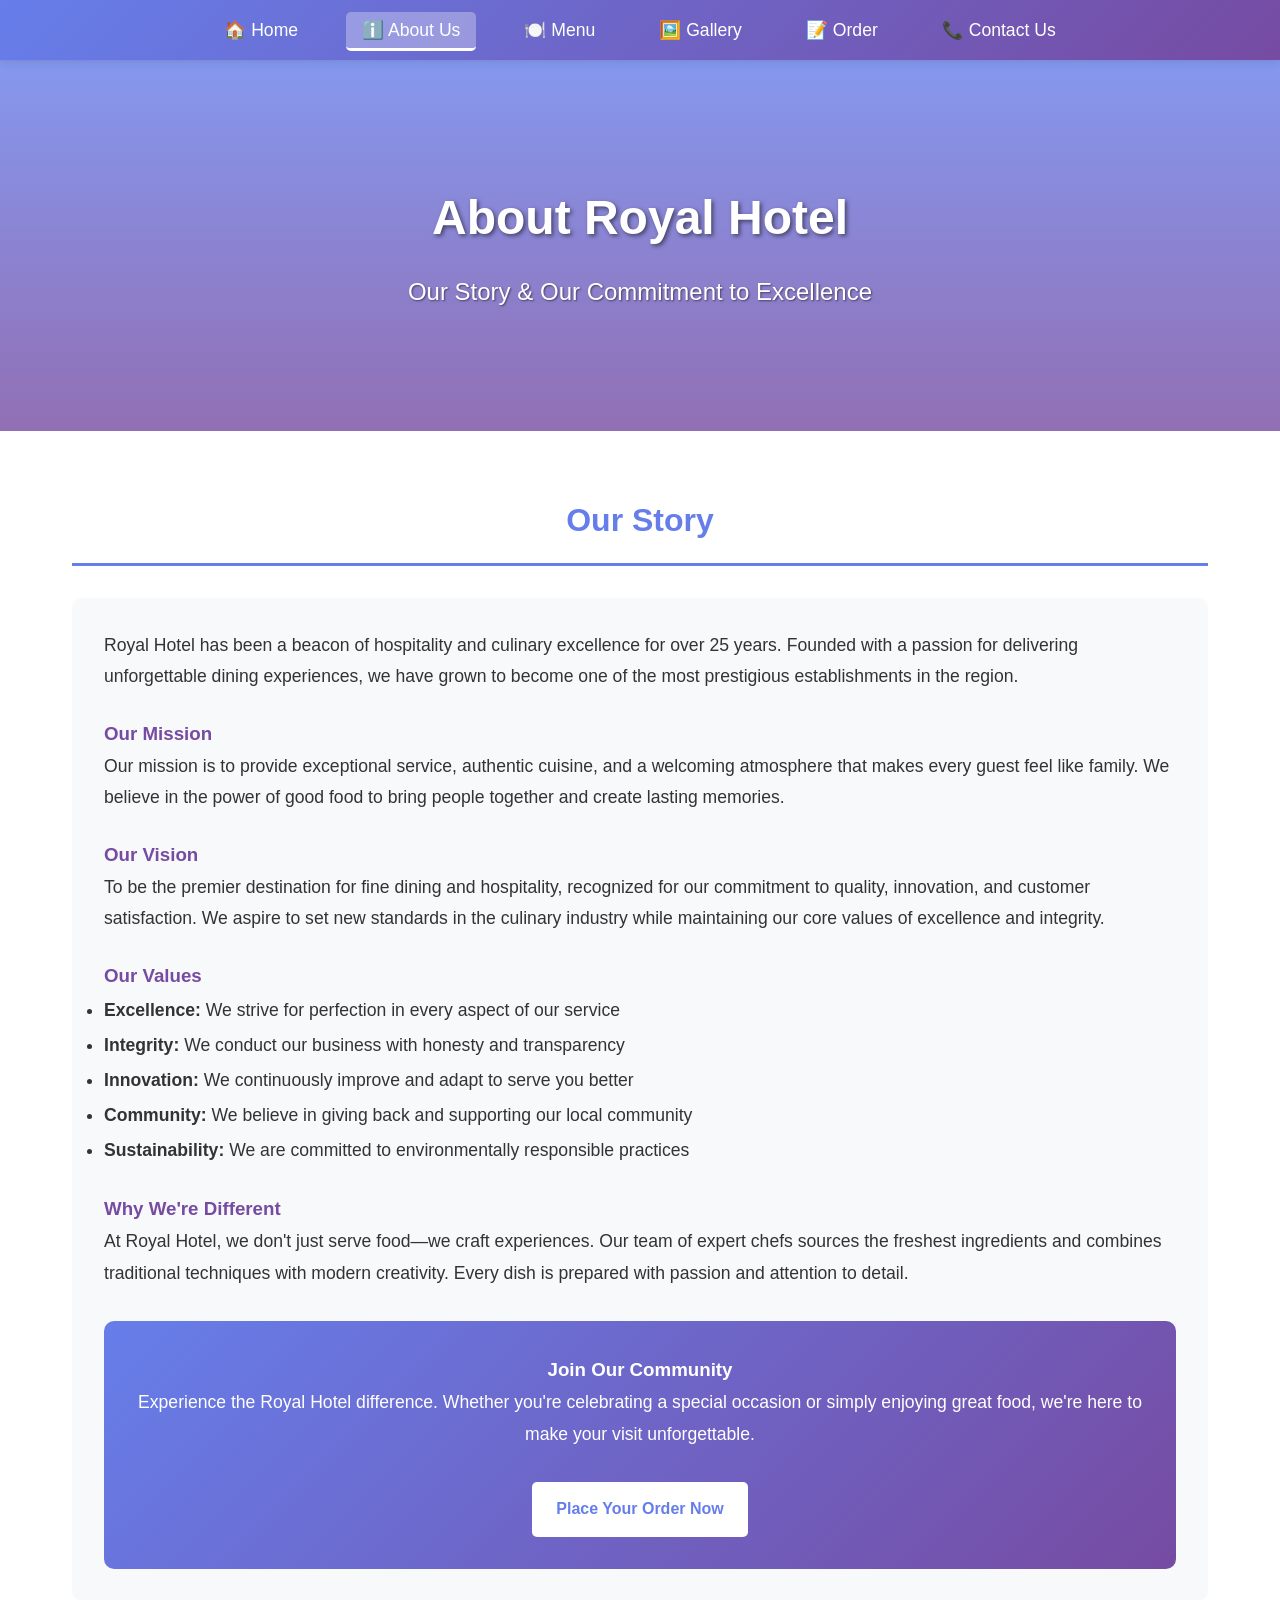
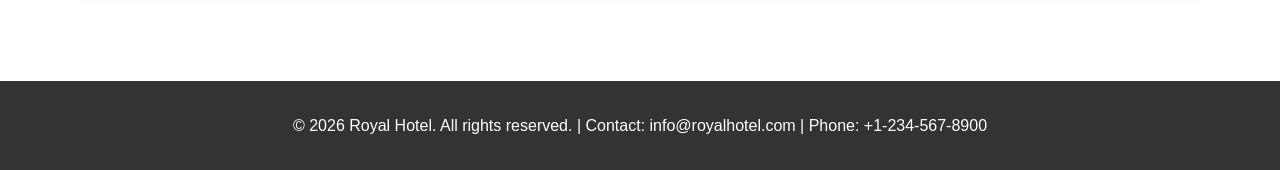
==== about.html @ c4fbb17e "pre designed pages" ====
<!DOCTYPE html>
<html lang="en">
<head>
    <meta charset="UTF-8">
    <meta name="viewport" content="width=device-width, initial-scale=1.0">
    <title>About Us - Royal Hotel</title>
    <link rel="stylesheet" href="style.css">
</head>
<body>
    <!-- Navigation -->
    <nav>
        <ul>
            <li><a href="index.html">🏠 Home</a></li>
            <li><a href="about.html" class="active">ℹ️ About Us</a></li>
            <li><a href="menu.html">🍽️ Menu</a></li>
            <li><a href="gallery.html">🖼️ Gallery</a></li>
            <li><a href="order.html">📝 Order</a></li>
            <li><a href="contact.html">📞 Contact Us</a></li>
        </ul>
    </nav>

    <!-- Hero Section -->
    <div class="hero">
        <h1>About Royal Hotel</h1>
        <p>Our Story & Our Commitment to Excellence</p>
    </div>

    <!-- Content -->
    <div class="container">
        <div class="content">
            <h2>Our Story</h2>
            <div class="about-content">
                <p>
                    Royal Hotel has been a beacon of hospitality and culinary excellence for over 25 years. 
                    Founded with a passion for delivering unforgettable dining experiences, we have grown to become 
                    one of the most prestigious establishments in the region.
                </p>

                <h3>Our Mission</h3>
                <p>
                    Our mission is to provide exceptional service, authentic cuisine, and a welcoming atmosphere 
                    that makes every guest feel like family. We believe in the power of good food to bring people together 
                    and create lasting memories.
                </p>

                <h3>Our Vision</h3>
                <p>
                    To be the premier destination for fine dining and hospitality, recognized for our commitment to 
                    quality, innovation, and customer satisfaction. We aspire to set new standards in the culinary industry 
                    while maintaining our core values of excellence and integrity.
                </p>

                <h3>Our Values</h3>
                <ul style="font-size: 1.1rem; line-height: 2;">
                    <li><strong>Excellence:</strong> We strive for perfection in every aspect of our service</li>
                    <li><strong>Integrity:</strong> We conduct our business with honesty and transparency</li>
                    <li><strong>Innovation:</strong> We continuously improve and adapt to serve you better</li>
                    <li><strong>Community:</strong> We believe in giving back and supporting our local community</li>
                    <li><strong>Sustainability:</strong> We are committed to environmentally responsible practices</li>
                </ul>

                <h3>Why We're Different</h3>
                <p>
                    At Royal Hotel, we don't just serve food—we craft experiences. Our team of expert chefs 
                    sources the freshest ingredients and combines traditional techniques with modern creativity. 
                    Every dish is prepared with passion and attention to detail.
                </p>

                <div style="background: linear-gradient(135deg, #667eea 0%, #764ba2 100%); 
                            color: white; padding: 2rem; border-radius: 10px; margin-top: 2rem; text-align: center;">
                    <h3 style="color: white; border: none; margin-top: 0;">Join Our Community</h3>
                    <p>Experience the Royal Hotel difference. Whether you're celebrating a special occasion or simply 
                    enjoying great food, we're here to make your visit unforgettable.</p>
                    <a href="order.html" style="display: inline-block; background: white; color: #667eea; 
                    padding: 0.8rem 1.5rem; border-radius: 5px; text-decoration: none; font-weight: bold; margin-top: 1rem;">
                        Place Your Order Now
                    </a>
                </div>
            </div>
        </div>
    </div>

    <!-- Footer -->
    <footer>
        <p>&copy; 2026 Royal Hotel. All rights reserved. | Contact: info@royalhotel.com | Phone: +1-234-567-8900</p>
    </footer>
</body>
</html>
---- style.css ----
* {
    margin: 0;
    padding: 0;
    box-sizing: border-box;
}

body {
    font-family: 'Segoe UI', Tahoma, Geneva, Verdana, sans-serif;
    line-height: 1.6;
    color: #333;
}

/* Navigation Bar */
nav {
    background: linear-gradient(135deg, #667eea 0%, #764ba2 100%);
    padding: 1rem 2rem;
    box-shadow: 0 2px 10px rgba(0, 0, 0, 0.1);
    position: sticky;
    top: 0;
    z-index: 100;
}

nav ul {
    list-style: none;
    display: flex;
    justify-content: center;
    flex-wrap: wrap;
    gap: 2rem;
}

nav a {
    color: white;
    text-decoration: none;
    font-weight: 500;
    font-size: 1.1rem;
    transition: all 0.3s ease;
    padding: 0.5rem 1rem;
    border-radius: 5px;
}

nav a:hover {
    background: rgba(255, 255, 255, 0.2);
    transform: translateY(-2px);
}

nav a.active {
    background: rgba(255, 255, 255, 0.3);
    border-bottom: 3px solid white;
}

/* Header/Hero Section */
.hero {
    background: linear-gradient(rgba(102, 126, 234, 0.8), rgba(118, 75, 162, 0.8)), url('https://images.unsplash.com/photo-1504674900927-8498dd3e07ff?w=1200&h=400&fit=crop');
    background-size: cover;
    background-position: center;
    color: white;
    text-align: center;
    padding: 120px 20px;
    margin-bottom: 2rem;
}

.hero h1 {
    font-size: 3rem;
    margin-bottom: 1rem;
    text-shadow: 2px 2px 4px rgba(0, 0, 0, 0.5);
}

.hero p {
    font-size: 1.5rem;
    text-shadow: 1px 1px 2px rgba(0, 0, 0, 0.5);
}

/* Container */
.container {
    max-width: 1200px;
    margin: 0 auto;
    padding: 2rem;
}

.content {
    min-height: 400px;
}

/* Section Titles */
h2 {
    color: #667eea;
    margin-bottom: 2rem;
    text-align: center;
    font-size: 2rem;
    border-bottom: 3px solid #667eea;
    padding-bottom: 1rem;
}

h3 {
    color: #764ba2;
    margin-top: 1.5rem;
}

/* About Section */
.about-content {
    background: #f8f9fa;
    padding: 2rem;
    border-radius: 10px;
    line-height: 1.8;
}

.about-content p {
    margin-bottom: 1rem;
    font-size: 1.1rem;
}

/* Menu Table */
.menu-table {
    width: 100%;
    border-collapse: collapse;
    background: white;
    box-shadow: 0 2px 10px rgba(0, 0, 0, 0.1);
    margin-bottom: 2rem;
}

.menu-table thead {
    background: linear-gradient(135deg, #667eea 0%, #764ba2 100%);
    color: white;
}

.menu-table th {
    padding: 1.2rem;
    text-align: left;
    font-weight: 600;
}

.menu-table td {
    padding: 1rem 1.2rem;
    border-bottom: 1px solid #e0e0e0;
}

.menu-table tbody tr:hover {
    background: #f8f9fa;
    transition: all 0.3s ease;
}

.price {
    color: #667eea;
    font-weight: bold;
    font-size: 1.2rem;
}

/* Gallery */
.gallery {
    display: grid;
    grid-template-columns: repeat(auto-fit, minmax(250px, 1fr));
    gap: 2rem;
    margin-bottom: 2rem;
}

.gallery-item {
    position: relative;
    overflow: hidden;
    border-radius: 10px;
    box-shadow: 0 5px 15px rgba(0, 0, 0, 0.2);
    transition: all 0.3s ease;
}

.gallery-item:hover {
    transform: translateY(-10px);
    box-shadow: 0 15px 30px rgba(0, 0, 0, 0.3);
}

.gallery-item img {
    width: 100%;
    height: 300px;
    object-fit: cover;
    display: block;
    transition: transform 0.3s ease;
}

.gallery-item:hover img {
    transform: scale(1.1);
}

.gallery-overlay {
    position: absolute;
    bottom: 0;
    left: 0;
    right: 0;
    background: rgba(102, 126, 234, 0.9);
    color: white;
    padding: 1rem;
    transform: translateY(100%);
    transition: transform 0.3s ease;
    text-align: center;
}

.gallery-item:hover .gallery-overlay {
    transform: translateY(0);
}

.gallery-overlay a {
    color: white;
    text-decoration: none;
    font-weight: bold;
    display: inline-block;
    margin-top: 0.5rem;
    padding: 0.5rem 1rem;
    background: #764ba2;
    border-radius: 5px;
    transition: all 0.3s ease;
}

.gallery-overlay a:hover {
    background: white;
    color: #667eea;
}

/* Forms */
.form-container {
    background: #f8f9fa;
    padding: 2rem;
    border-radius: 10px;
    max-width: 600px;
    margin: 0 auto;
    box-shadow: 0 2px 10px rgba(0, 0, 0, 0.1);
}

.form-group {
    margin-bottom: 1.5rem;
}

label {
    display: block;
    margin-bottom: 0.5rem;
    font-weight: 600;
    color: #333;
}

input[type="text"],
input[type="email"],
input[type="tel"],
input[type="date"],
select,
textarea {
    width: 100%;
    padding: 0.8rem;
    border: 2px solid #e0e0e0;
    border-radius: 5px;
    font-size: 1rem;
    font-family: inherit;
    transition: all 0.3s ease;
}

input[type="text"]:focus,
input[type="email"]:focus,
input[type="tel"]:focus,
input[type="date"]:focus,
select:focus,
textarea:focus {
    outline: none;
    border-color: #667eea;
    box-shadow: 0 0 0 3px rgba(102, 126, 234, 0.1);
}

textarea {
    resize: vertical;
    min-height: 120px;
}

button {
    background: linear-gradient(135deg, #667eea 0%, #764ba2 100%);
    color: white;
    padding: 0.8rem 2rem;
    border: none;
    border-radius: 5px;
    font-size: 1rem;
    font-weight: 600;
    cursor: pointer;
    transition: all 0.3s ease;
    width: 100%;
}

button:hover {
    transform: translateY(-2px);
    box-shadow: 0 5px 15px rgba(102, 126, 234, 0.4);
}

button:active {
    transform: translateY(0);
}

/* Success Message */
.alert {
    padding: 1rem;
    margin-bottom: 1.5rem;
    border-radius: 5px;
    font-weight: 500;
}

.alert-success {
    background: #d4edda;
    color: #155724;
    border: 1px solid #c3e6cb;
}

.alert-error {
    background: #f8d7da;
    color: #721c24;
    border: 1px solid #f5c6cb;
}

/* Contact Section */
.contact-info {
    display: grid;
    grid-template-columns: repeat(auto-fit, minmax(250px, 1fr));
    gap: 2rem;
    margin-bottom: 2rem;
}

.contact-item {
    background: #f8f9fa;
    padding: 2rem;
    border-radius: 10px;
    text-align: center;
}

.contact-item h3 {
    margin-bottom: 1rem;
}

.contact-item p {
    font-size: 1.1rem;
}

/* Footer */
footer {
    background: #333;
    color: white;
    text-align: center;
    padding: 2rem;
    margin-top: 3rem;
}

footer p {
    margin: 0;
}

/* Responsive */
@media (max-width: 768px) {
    nav ul {
        gap: 1rem;
    }

    nav a {
        font-size: 0.9rem;
        padding: 0.4rem 0.8rem;
    }

    .hero h1 {
        font-size: 2rem;
    }

    .hero p {
        font-size: 1.1rem;
    }

    h2 {
        font-size: 1.5rem;
    }

    .gallery {
        grid-template-columns: repeat(auto-fit, minmax(150px, 1fr));
        gap: 1rem;
    }

    .gallery-item img {
        height: 200px;
    }
}
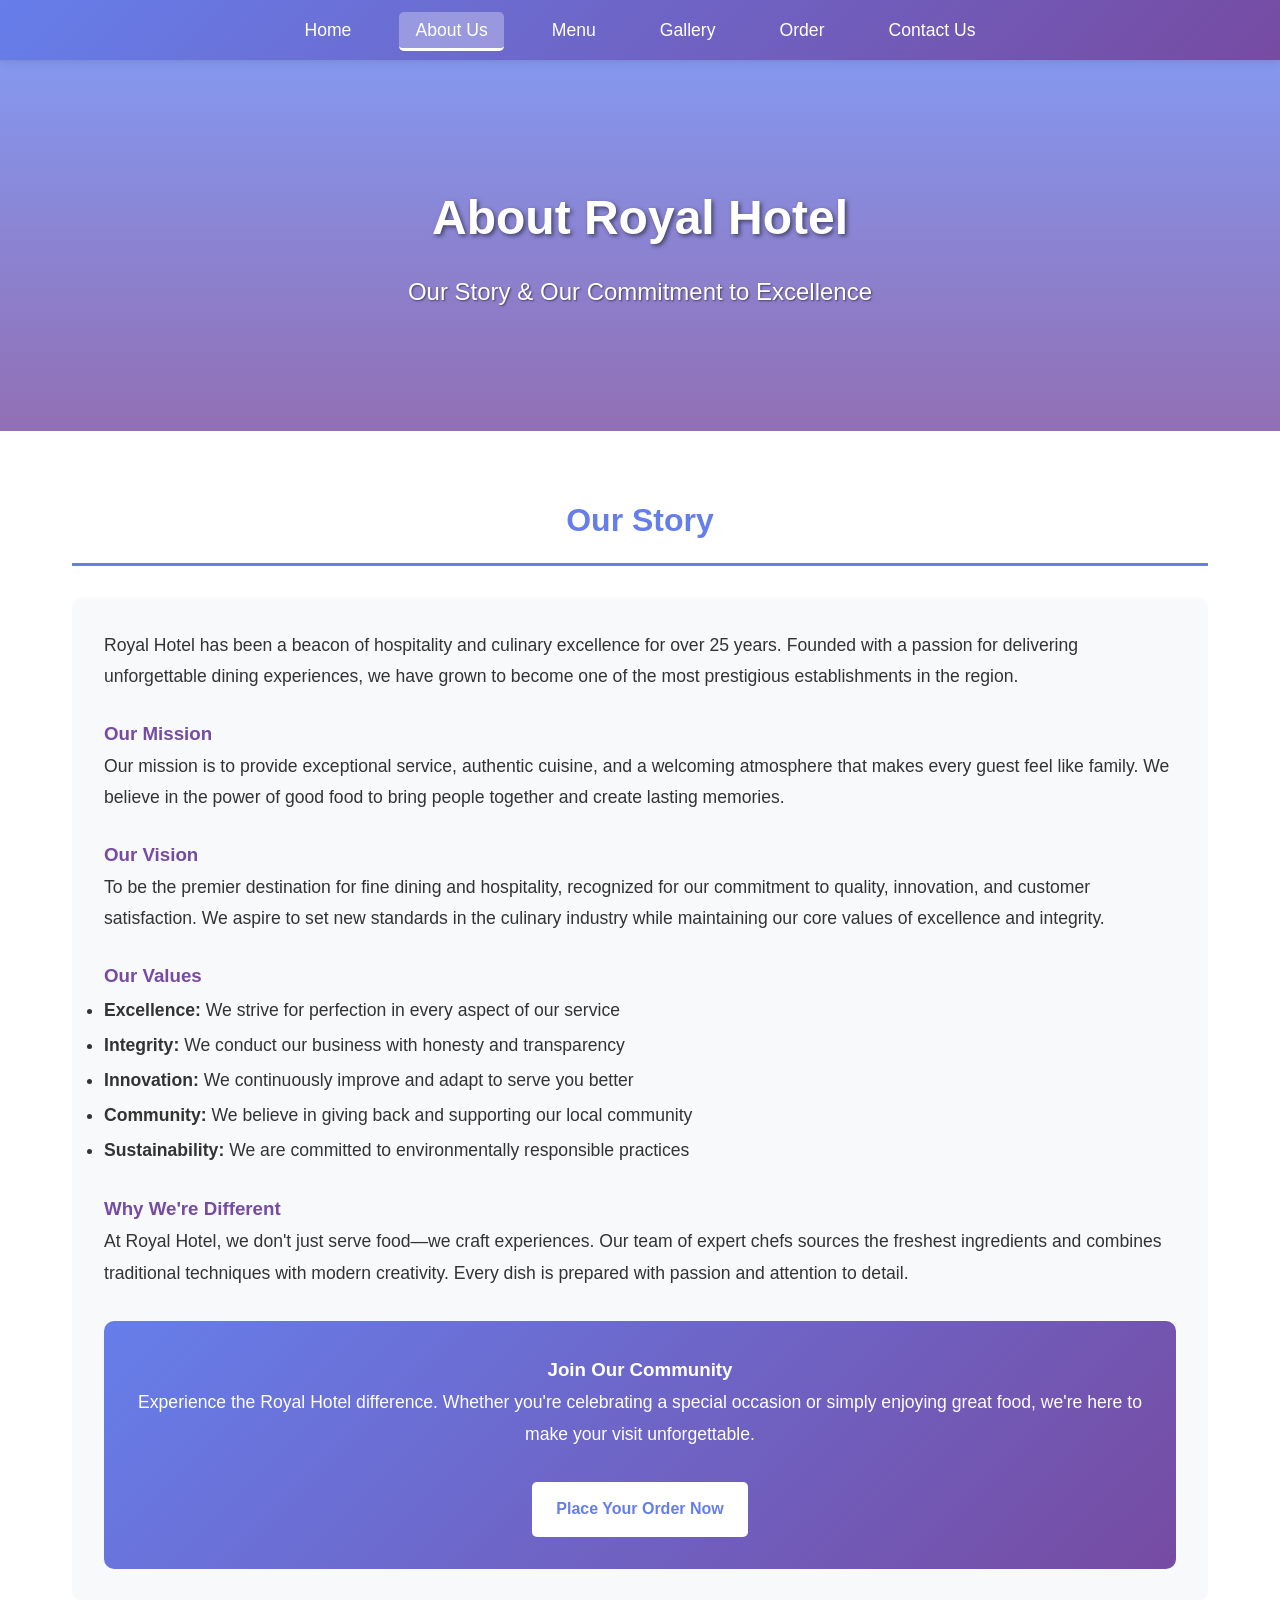
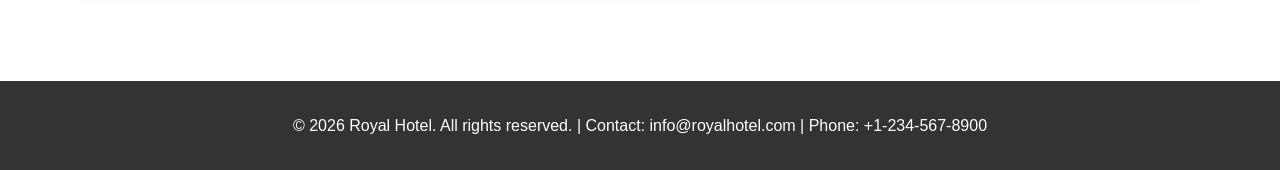
==== commit 6822ff06: "pre design" ====
--- a/about.html
+++ b/about.html
@@ -10,12 +10,12 @@
     <!-- Navigation -->
     <nav>
         <ul>
-            <li><a href="index.html">🏠 Home</a></li>
-            <li><a href="about.html" class="active">ℹ️ About Us</a></li>
-            <li><a href="menu.html">🍽️ Menu</a></li>
-            <li><a href="gallery.html">🖼️ Gallery</a></li>
-            <li><a href="order.html">📝 Order</a></li>
-            <li><a href="contact.html">📞 Contact Us</a></li>
+            <li><a href="index.html">Home</a></li>
+            <li><a href="about.html" class="active">About Us</a></li>
+            <li><a href="menu.html">Menu</a></li>
+            <li><a href="gallery.html">Gallery</a></li>
+            <li><a href="order.html">Order</a></li>
+            <li><a href="contact.html">Contact Us</a></li>
         </ul>
     </nav>
 
--- a/style.css
+++ b/style.css
@@ -143,6 +143,45 @@
     color: #667eea;
     font-weight: bold;
     font-size: 1.2rem;
+}
+
+/* Action Buttons */
+.action-btn {
+    display: inline-block;
+    padding: 0.4rem 0.8rem;
+    margin: 0.2rem;
+    border-radius: 5px;
+    text-decoration: none;
+    font-size: 0.9rem;
+    font-weight: 500;
+    transition: all 0.3s ease;
+    border: 2px solid transparent;
+}
+
+.gallery-btn {
+    background: #28a745;
+    color: white;
+    border-color: #28a745;
+}
+
+.gallery-btn:hover {
+    background: white;
+    color: #28a745;
+    border-color: #28a745;
+    transform: translateY(-2px);
+}
+
+.order-btn {
+    background: #007bff;
+    color: white;
+    border-color: #007bff;
+}
+
+.order-btn:hover {
+    background: white;
+    color: #007bff;
+    border-color: #007bff;
+    transform: translateY(-2px);
 }
 
 /* Gallery */
@@ -373,4 +412,28 @@
     .gallery-item img {
         height: 200px;
     }
-}
+
+    /* Menu table responsive */
+    .menu-table {
+        font-size: 0.9rem;
+    }
+
+    .menu-table th,
+    .menu-table td {
+        padding: 0.8rem 0.6rem;
+    }
+
+    .action-btn {
+        padding: 0.3rem 0.6rem;
+        font-size: 0.8rem;
+        margin: 0.1rem;
+        display: block;
+        text-align: center;
+    }
+
+    .menu-table td:last-child {
+        display: flex;
+        flex-direction: column;
+        gap: 0.2rem;
+    }
+}
